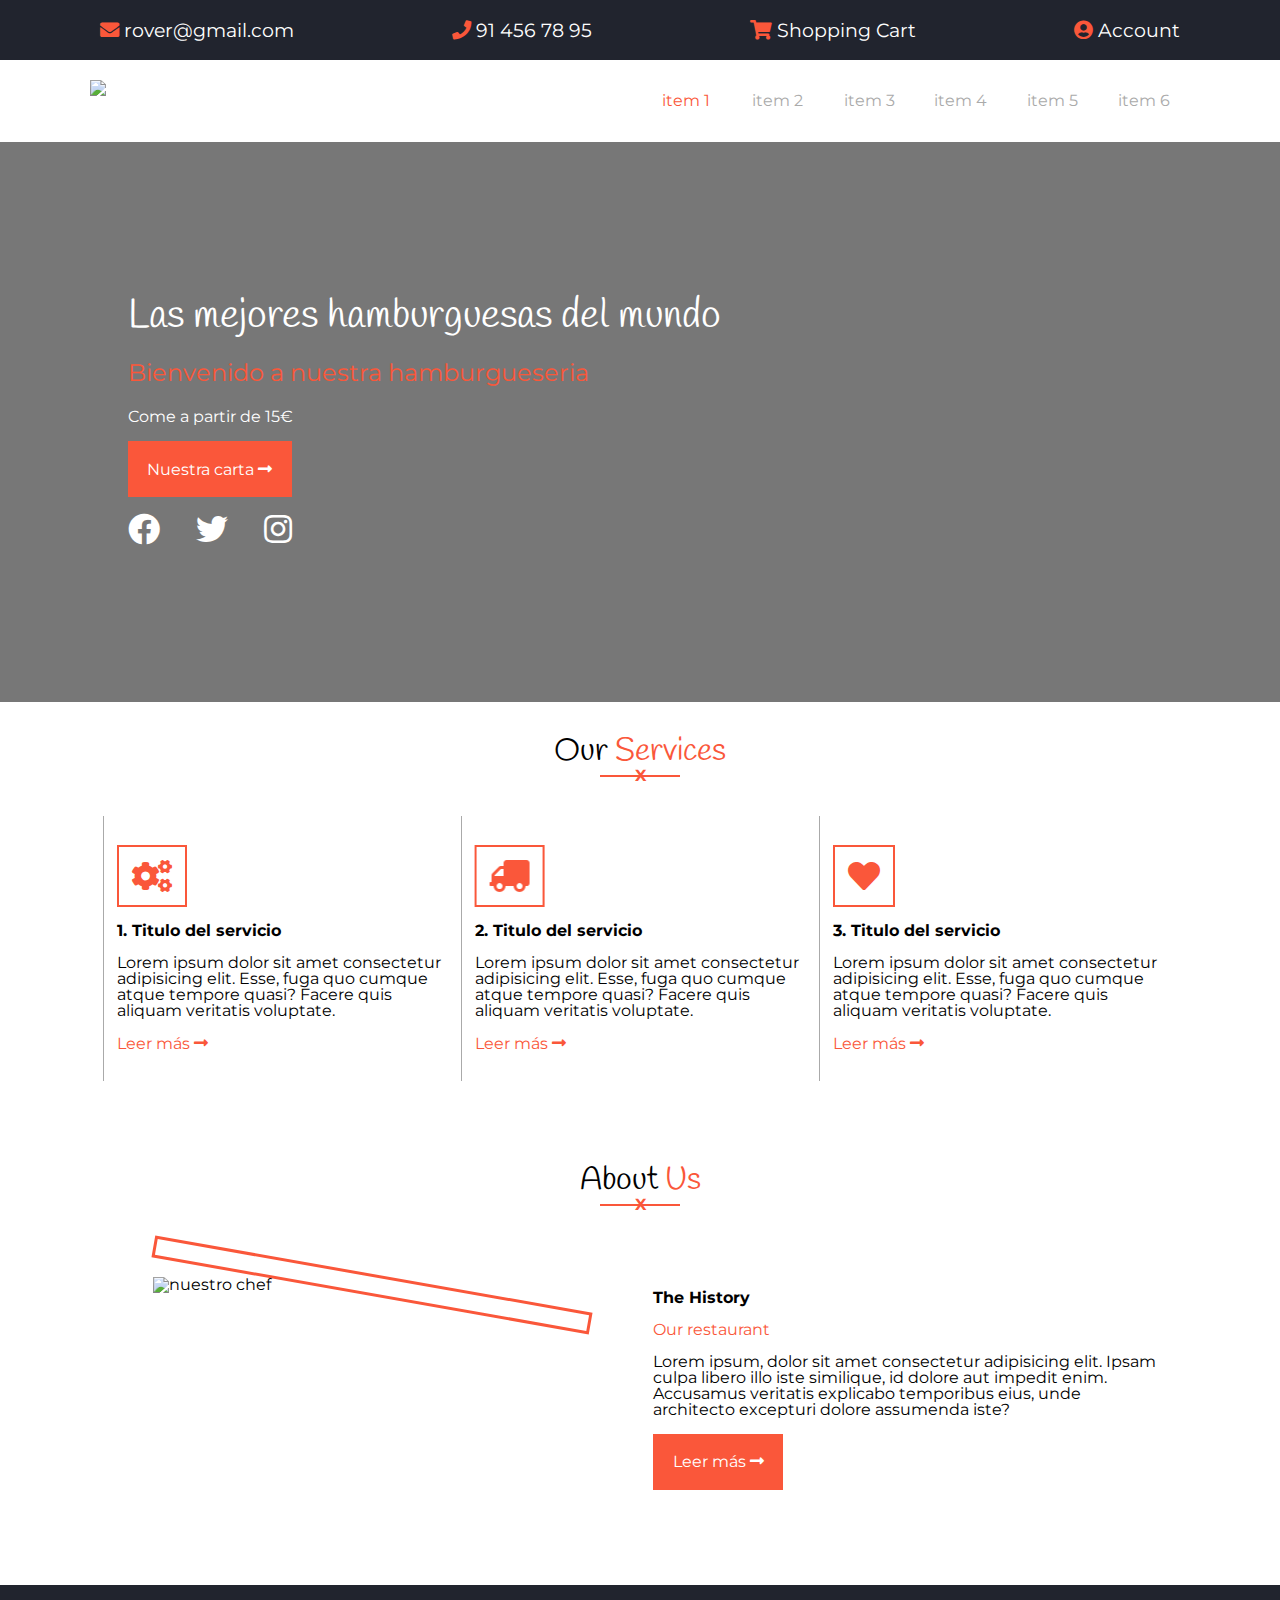
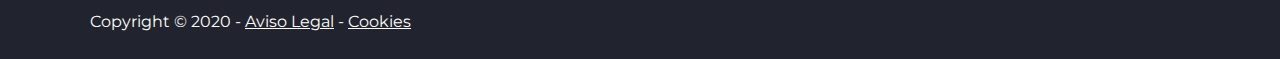
==== index.html @ 506e4073 "Proyecto creado. Copiados los archivos del proyecto original hecho en clase" ====
<!DOCTYPE html>
<html lang="es">

<head>
    <meta charset="UTF-8">
    <meta name="viewport" content="width=device-width, initial-scale=1.0">
    <meta http-equiv="X-UA-Compatible" content="ie=edge">
    <title>Hamburgueseria</title>
    <link rel="stylesheet" href="https://cdnjs.cloudflare.com/ajax/libs/font-awesome/5.13.0/css/all.min.css">
    <link rel="stylesheet" href="css/style.css">
</head>

<body>


    <div class="wrapper">

        <header>
            <div class="nav_top">
                <div class="container row">

                    <div>
                        <a href="#">
                            <i class="fas fa-envelope"></i>
                            <span>rover@gmail.com</span>
                        </a>
                    </div>
                    <div>
                        <a href="#">
                            <i class="fas fa-phone"></i>
                            <span>91 456 78 95</span>
                        </a>
                    </div>
                    <div>
                        <a href="#">
                            <i class="fas fa-shopping-cart"></i>
                            <span>Shopping Cart</span>
                        </a>
                    </div>
                    <div>
                        <a href="#">
                            <i class="fas fa-user-circle"></i>
                            <span>Account</span>
                        </a>
                    </div>

                </div>
            </div>
            <nav>
                <div class="container row">
                    <div class="logo">
                        <a href="index.html">
                            <img src="images/logo.jpg">
                        </a>
                    </div>
                    <div class="hamburguesa">
                        <div></div>
                        <div></div>
                        <div></div>
                    </div>
                    <ul>
                        <!-- li*6>a{item $} -->
                        <li><a class="activo" href="#">item 1</a></li>
                        <li><a href="#">item 2</a></li>
                        <li><a href="#">item 3</a></li>
                        <li><a href="#">item 4</a></li>
                        <li><a href="#">item 5</a></li>
                        <li><a href="#">item 6</a></li>
                    </ul>

                </div>

            </nav>

        </header>
        <div class="hero container-fluid">

            <div class="container">

                <h1>Las mejores hamburguesas del mundo</h1>
                <h2>Bienvenido a nuestra hamburgueseria</h2>
                <p>Come a partir de 15€</p>
                <div>
                    <a class="boton" href="">
                        Nuestra carta <i class="fas fa-long-arrow-alt-right"></i>
                    </a>
                </div>
                <ul class="social">
                    <li>
                        <a href="">
                            <i class="fab fa-facebook"></i>
                        </a>
                    </li>
                    <li>
                        <a href="">
                            <i class="fab fa-twitter"></i>
                        </a>
                    </li>
                    <li>
                        <a href="">
                            <i class="fab fa-instagram"></i>
                        </a>
                    </li>

                </ul>

            </div>
        </div>
        <main>
            <section id="ourservices" class="container-fluid">
                <div class="container">
                    <h2>Our <span>Services</span></h2>
                    <div class="underline">
                        <hr noshade="noshade">
                        <span>X</span>
                    </div>
                    <div class="row">
                        <article>
                            <div>
                                <i class="fas fa-cogs"></i>
                            </div>
                            <h3>1. Titulo del servicio</h3>
                            <p>Lorem ipsum dolor sit amet consectetur adipisicing elit. Esse, fuga quo cumque atque
                                tempore quasi? Facere quis aliquam veritatis voluptate.</p>
                            <a class="enlace" href="">Leer más <i class="fas fa-long-arrow-alt-right"></i></a>
                        </article>

                        <article>
                            <div>
                                <i class="fas fa-truck"></i>
                            </div>
                            <h3>2. Titulo del servicio</h3>
                            <p>Lorem ipsum dolor sit amet consectetur adipisicing elit. Esse, fuga quo cumque atque
                                tempore quasi? Facere quis aliquam veritatis voluptate.</p>
                            <a class="enlace" href="">Leer más <i class="fas fa-long-arrow-alt-right"></i></a>
                        </article>

                        <article>
                            <div>
                                <i class="fas fa-heart"></i>
                            </div>
                            <h3>3. Titulo del servicio</h3>
                            <p>Lorem ipsum dolor sit amet consectetur adipisicing elit. Esse, fuga quo cumque atque
                                tempore quasi? Facere quis aliquam veritatis voluptate.</p>
                            <a class="enlace" href="">Leer más <i class="fas fa-long-arrow-alt-right"></i></a>
                        </article>
                    </div>
                </div>
            </section>

            <section id="aboutus" class="container-fluid">
                <div class="container">
                    <h2>About <span>Us</span></h2>
                    <div class="underline">
                        <hr noshade="noshade">
                        <span>X</span>
                    </div>

                    <div class="row">
                        <article class="columna">
                            <div class="marco">
                                <img src="images/about-main.jpg" alt="nuestro chef">
                            </div>
                        </article>
                        <article class="columna">
                            <h3>The History</h3>
                            <h4>Our restaurant</h4>
                            <p>Lorem ipsum, dolor sit amet consectetur adipisicing elit. Ipsam culpa libero illo iste
                                similique, id dolore aut impedit enim. Accusamus veritatis explicabo temporibus eius,
                                unde
                                architecto excepturi dolore assumenda iste?</p>

                            <a class="boton" href="">
                                Leer más <i class="fas fa-long-arrow-alt-right"></i>
                            </a>


                        </article>
                    </div>
                </div>
            </section>

        </main>
        <footer class="container-fluid">
            <div class="container">
                <p>Copyright &copy; 2020 - <a href="#">Aviso Legal</a> - <a href="#">Cookies</a></p>
            </div>
        </footer>

    </div>
</body>

</html>
---- css/style.css ----
@import url(reset.css);
@import url('https://fonts.googleapis.com/css2?family=Handlee&family=Montserrat:wght@100;400;700&display=swap');
/*
    font-family: 'Montserrat', sans-serif;
    font-family: 'Handlee', cursive;
    color primario: #fa573a
    color secundario: #21242e
    --breakpoint-movil:26.563em;
    --breakpoint-tablet:48.000em;
    --breakpoint-desktop:62.750em;
    COMENZAMOS CON DISEÑO MOBILE-FIRST
*/

:root{
    --color-principal:#fa573a;
    --color-secundario:#21242e;
    --ancho-maximo:1100px;
    --fuentePrincipal: 'Montserrat', sans-serif;
    --fuenteSecundaria: 'Handlee', cursive;
}

*{
    -moz-box-sizing:border-box ;
    -webkit-box-sizing:border-box ;
    -moz-box-sizing:border-box ;
    -ms-box-sizing:border-box;
    box-sizing: border-box;
}
body{
    font-family: var(--fuentePrincipal);
    font-size: 1em;
}
img{
    width: 100%;
    height: auto;
    display: block;
}
.container{
    max-width: var(--ancho-maximo);
    margin: 0 auto;
}
.container-fluid{
    width: 100%;
}

/*Inicio header*/

header .nav_top{
    background-color: var(--color-secundario);
    padding: 20px 0;
}
.row{
    display: flex;
}
header .nav_top a{
    color: white;
    text-decoration: none;
    font-size: 120%;
}
header .nav_top a span{
    display: none;
}
header .nav_top .row{
justify-content: space-between;
}
/* Otra forma de hacer el header .nav_top .row{}
header .nav_top .row div{
    width:100%;
    text-align: center


*/
header .nav_top .row div{
    padding: 0 10px;
}
header .nav_top i{
color: var(--color-principal);
}
header nav{
    padding: 20px;
}
header .logo{
    width: 50%;

}
header .logo img{
    max-width: 110px;
}
header .hamburguesa{
    cursor: pointer;
    width: 50%;
    display: flex;
    flex-direction: column;
    align-items: flex-end;
    
}
header .hamburguesa div{
    border-top:2px solid #aaa;
    margin: 0.35em;
    width: 1.875em;
}
header  nav .row{
    flex-wrap: wrap;
}
header nav ul{
    width: 100%;
}
header nav ul li a{
    display: block;
    padding: 1.250em;
    text-align: center;
    text-decoration: none;
    border-bottom: 1px solid #aaa;
    color: #aaa;
}
header nav ul li a:hover{
    color: var(--color-principal);
}
header nav ul li .activo{
    color: var(--color-principal);
}



/*media querie tablet*/
@media (min-width: 48.00em){
    header .nav_top a span{
        display: inline;
    }
}
/* media querie desktop*/
@media (min-width: 62.750em){
    header .hamburguesa{
        display: none;
    }
    header .logo{
        width: 50%;
    }
    header nav ul{
        width: 50%;
        display: flex;
        flex-wrap: nowrap;
        
    }
    header nav ul li{
        width: 18%;
    }
    
    header nav ul li a{
        
        padding: 0.8em 0;
        text-align: center;
        border-bottom: 0px;

    }

}

/*inicio footer*/
footer{
    background-color: var(--color-secundario);
    padding: 1.825em 0;
    text-align: center;
}
footer p, footer a{
    color: white;
}
footer a:hover{
    text-decoration: none;
}
@media (min-width: 48.00em){

    footer{
        text-align: left;
    }
}

/*Inicio Hero*/

.hero{
    background-image: url(../images/fondo.jpg);
    height: 35em;
    background-size: cover;
    background-position: center center;
    background-color: #777777;
    background-blend-mode: multiply;
    display: flex;
    
    
}

.hero>div{
    display: flex;
    flex-direction: column;
    width: 80%;
    justify-content: center;
}
.hero h1{
    font-size: 2.5em;
    font-family: var(--fuenteSecundaria);
    color: white
}
.hero h2{
    color: var(--color-principal);
    font-size: 1.5em;
    margin: 1em 0;
}
.hero p{
    color: white;
    font: 1.15em;
}
.boton{
    display: inline-block;
    background-color: var(--color-principal);
    padding: 1.15em;
    color: white;
    text-decoration: none;
    border: 1px solid var(--color-principal);
    margin: 1em 0;
}
.boton i{
    transition: transform 0.5s;
}
.boton:hover{
    background-color: transparent;
    color: var(--color-principal);
}
.boton:hover i{
    transform: translateX(5px);
    
}
.hero .social li{
    display: inline-block;
    font-size: 2em;
    margin-right: 1em;
}
.hero .social a{
    color:white;
    text-decoration: none;
}
/*Main seccion OUR SERVICES*/

main section{
 padding: 2.125em 0;
}
section h2{
color: black;
font-family: var(--fuenteSecundaria);
font-size: 2em;
text-align: center;
}   
section h2 span{
    color: var(--color-principal);
}
main section .underline{
    position: relative;
    width: 5em;
    margin: 0 auto;
    color: var(--color-principal);
    font-weight: bold;
    margin-bottom: 2em;
}
main section .underline hr{
    border-color: var(--color-principal);
    position: absolute;
    top: -0.063em;
    width: 100%;
  
}
main section .underline span{
    text-align: center;
    display: block;
}

main section .row{
    flex-wrap: wrap;
    padding: 0 0.825em;
}
main section .row article{
width: 100%;
padding: 1.825em 0;
border-bottom: 1px solid #aaa;
}
main section article div i{
    color: var(--color-principal);
    font-size: 2em;
    padding: 0.8rem;
    border: 2px solid var(--color-principal);
}
main section article .fa-truck{
    transform: rotateY(180deg);
}
main section article h3{
    font-weight: 700;
    margin: 1em 0;
}
.enlace{
    text-decoration: none;
    color: var(--color-principal);
    display: block;
    margin-top: 1em;
}

@media (min-width:48.000em){

    main section .row article{
        width: 50%;
        padding: 1.825em 0.825em;
        border-bottom: 0px;
        border-left: 1px solid #aaa;
        margin-bottom: 1em;
    }
    main section .row article:nth-child(3){
        width: 100%;
    }

}

@media (min-width:62.750em){
    main section .row article{
        width: 33.33%;
        padding: 1.825em 0.825em;
        border-bottom: 0px;
        border-left: 1px solid #aaa;
        margin-bottom: 1em;
    }
    main section .row article:nth-child(3){
        width: 33.33%;
        
        
    }
    
}
/*MAIN SECCION ABOUT US*/

main section  .row .columna{
    border: 0px;
}
main section .row .columna h4{
    margin-bottom: 1em;
    color: var(--color-principal);
}
main section .marco{
    border: 3px solid var(--color-principal);
    transform: rotateZ(10deg);
    transition: 1s;
    width: 87%;
    margin: 0 auto;
}
main section .marco img{
    transform: rotateZ(-10deg);
    transition: 1s;
}
main section .columna:hover .marco, main section .columna:hover img{
    transform: rotateZ(0deg);

}
@media(min-width:48.000em){

    main section .row .columna{
        width: 50%;
    }
    
}
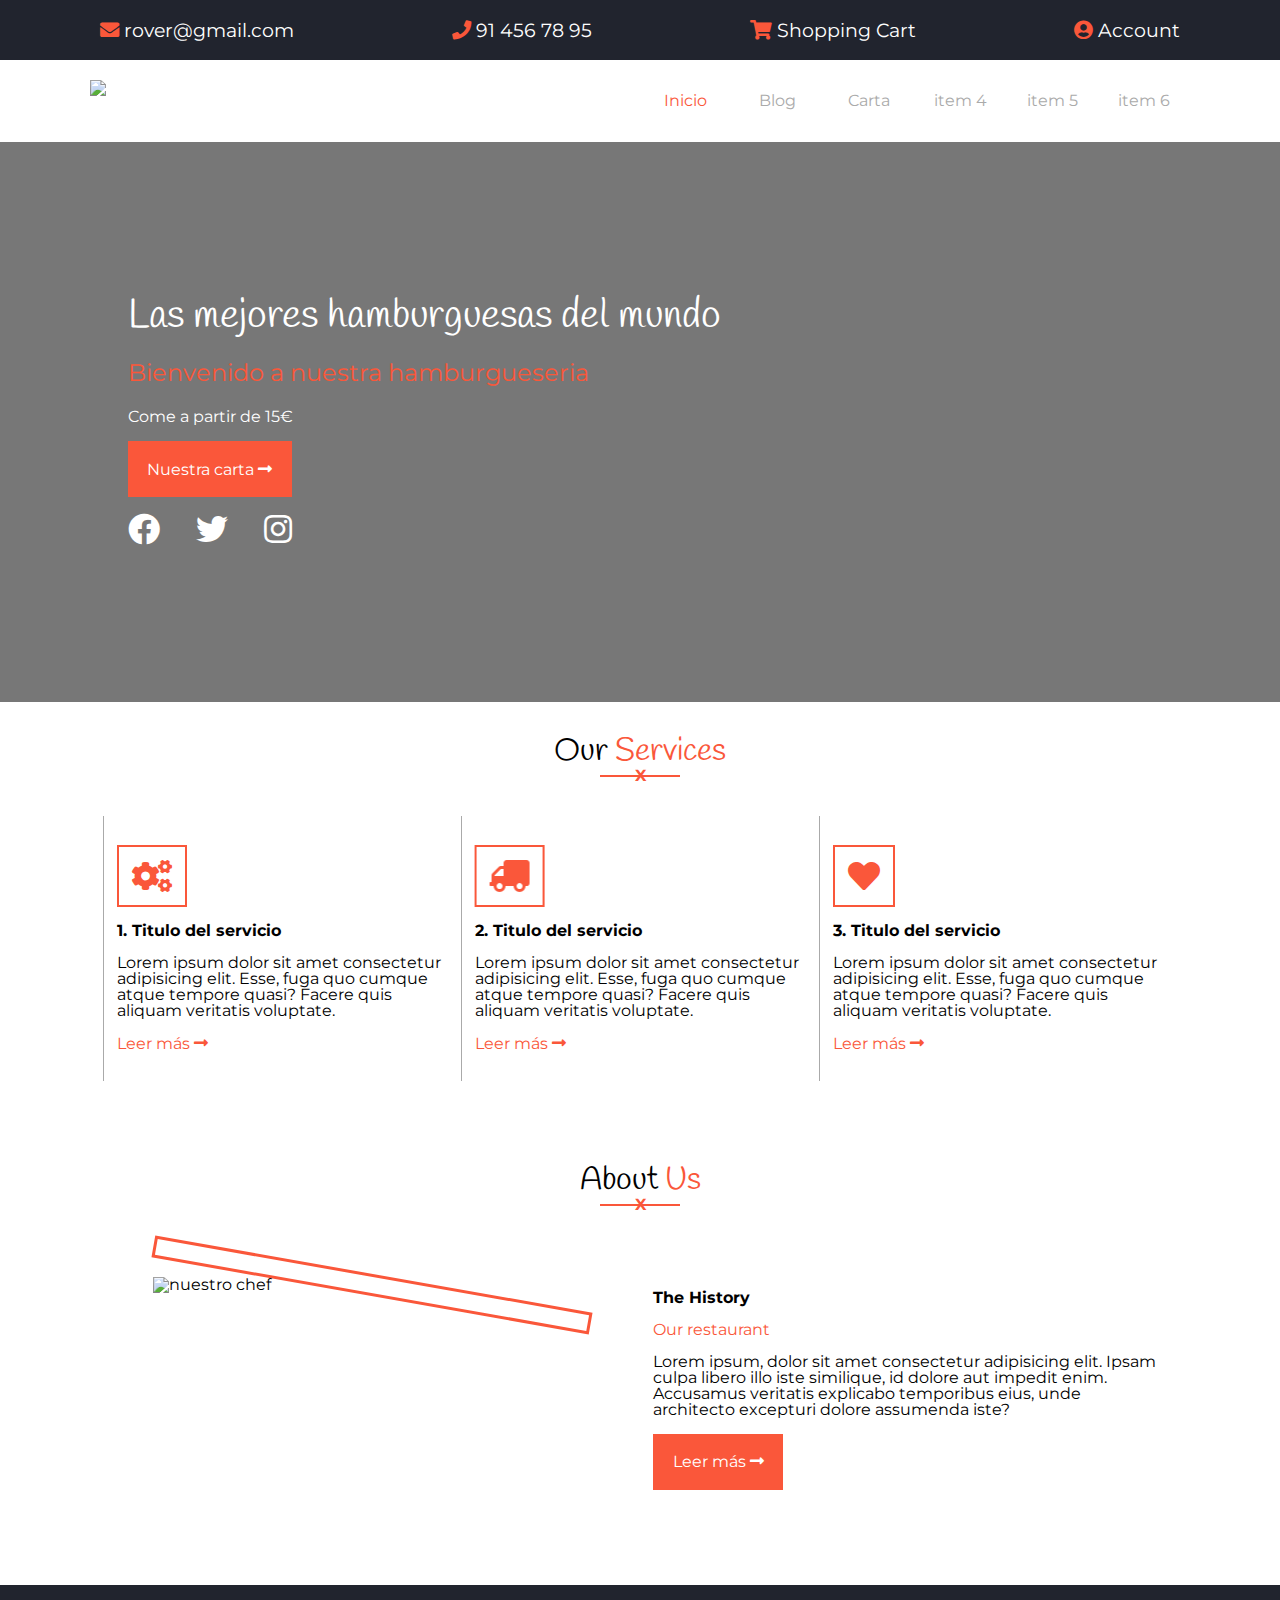
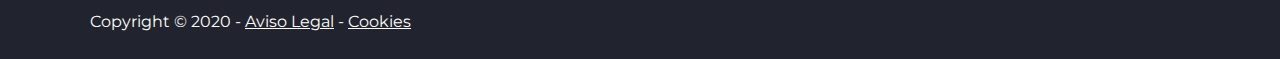
==== commit b1daff2c: "añadida funcionalidad de navegación entre páginas" ====
--- a/index.html
+++ b/index.html
@@ -60,9 +60,9 @@
                     </div>
                     <ul>
                         <!-- li*6>a{item $} -->
-                        <li><a class="activo" href="#">item 1</a></li>
-                        <li><a href="#">item 2</a></li>
-                        <li><a href="#">item 3</a></li>
+                        <li><a class="activo" href="index.html">Inicio</a></li>
+                        <li><a href="blog.html">Blog</a></li>
+                        <li><a href="carta.html">Carta</a></li>
                         <li><a href="#">item 4</a></li>
                         <li><a href="#">item 5</a></li>
                         <li><a href="#">item 6</a></li>
